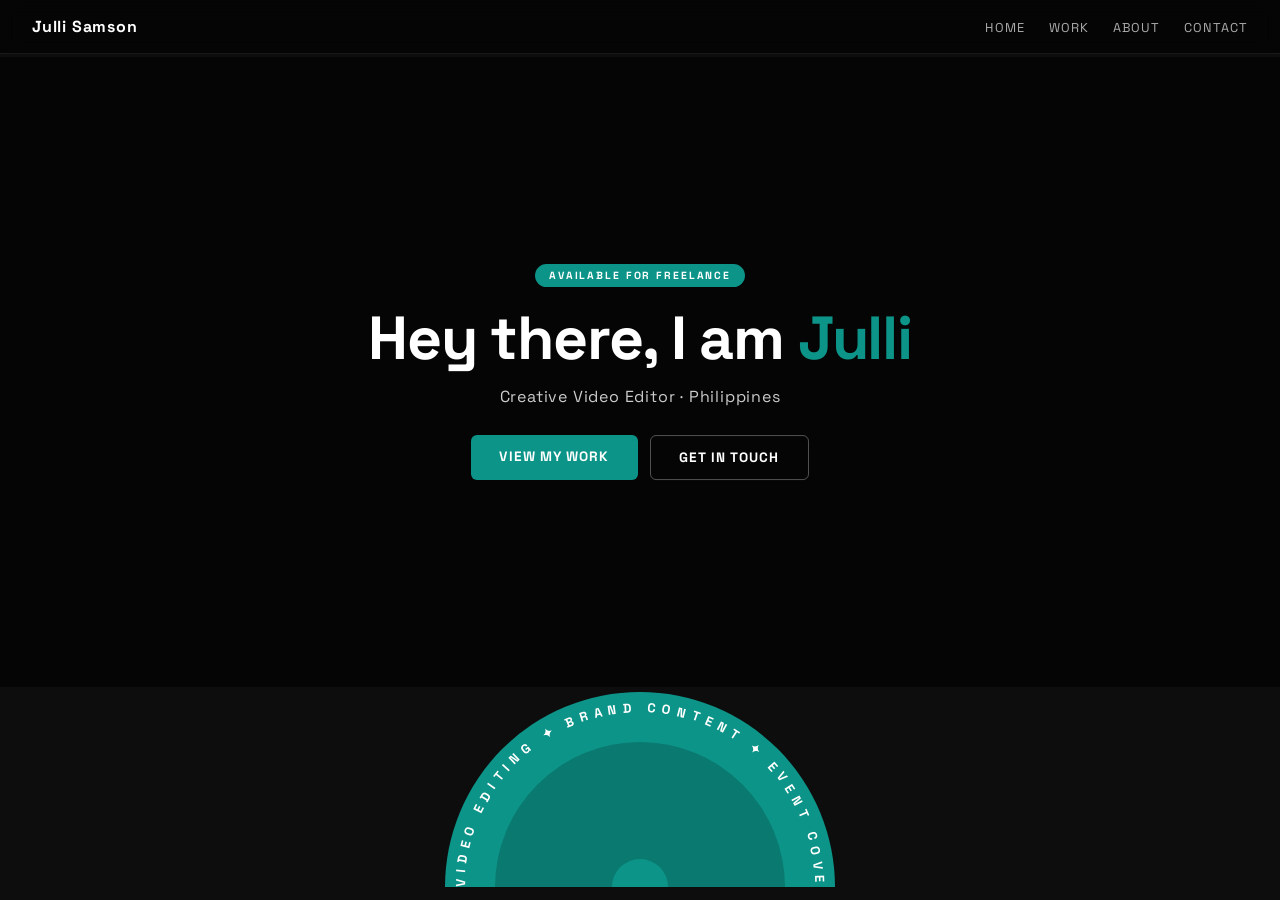
==== index.html @ 34d9e4c7 "Modify SVG structure and attributes in index.html Updated SVG dimensions and circle properties for b" ====
<!DOCTYPE html>
<html lang="en">
<head>
  <meta charset="UTF-8" />
  <meta name="viewport" content="width=device-width, initial-scale=1.0"/>
  <title>Julli Samson | Video Editor</title>
  <link rel="stylesheet" href="style.css" />
  <link href="https://fonts.googleapis.com/css2?family=Space+Grotesk:wght@400;600;700&display=swap" rel="stylesheet"/>
</head>
<body>

  <nav>
    <div class="logo">Julli Samson</div>
    <ul>
      <li><a href="index.html">Home</a></li>
      <li><a href="work.html">Work</a></li>
      <li><a href="about.html">About</a></li>
      <li><a href="contact.html">Contact</a></li>
    </ul>
  </nav>

  <div class="video-bg">
    <video autoplay muted loop playsinline>
      <source src="bg-video.mp4" type="video/mp4">
    </video>
    <div class="video-overlay"></div>
    <div class="hero">
      <div class="hero-tag">Available for freelance</div>
      <h1>Hey there, I am <span>Julli</span></h1>
      <p>Creative Video Editor · Philippines</p>
      <div class="hero-btns">
        <a href="work.html" class="btn">View My Work</a>
        <a href="contact.html" class="btn btn-outline">Get In Touch</a>
      </div>
    </div>
  </div>

  <div class="wheel-section">
    <div class="wheel-container">
      <svg viewBox="0 0 400 400" xmlns="http://www.w3.org/2000/svg" width="400" height="400">
        <defs>
          <path id="textRing" d="M 25,200 A 175,175 0 1,1 375,200 A 175,175 0 1,1 25,200"/>
        </defs>
        <circle cx="200" cy="200" r="195" fill="#0D9488"/>
        <circle cx="200" cy="200" r="145" fill="#0a7a70"/>
        <circle cx="200" cy="200" r="28" fill="#0D9488"/>
        <text font-family="Space Grotesk, sans-serif" font-size="13" font-weight="700" fill="#fff" letter-spacing="6">
          <textPath href="#textRing" startOffset="0%">VIDEO EDITING ✦ BRAND CONTENT ✦ EVENT COVERAGE ✦ SOCIAL REELS ✦ CAPCUT ✦ CANVA ✦ </textPath>
        </text>
      </svg>
    </div>
  </div>

</body>
</html>
---- style.css ----
/* RESET & BASE */
* {
  margin: 0;
  padding: 0;
  box-sizing: border-box;
}

body {
  font-family: 'Space Grotesk', 'Helvetica Neue', Arial, sans-serif;
  background-color: #0d0d0d;
  color: #f0f0f0;
}

/* NAVIGATION */
nav {
  position: fixed;
  top: 0;
  left: 0;
  width: 100%;
  z-index: 10;
  display: flex;
  justify-content: space-between;
  align-items: center;
  padding: 16px 32px;
  border-bottom: 1px solid rgba(255,255,255,0.08);
  background-color: rgba(0,0,0,0.6);
  backdrop-filter: blur(8px);
}

.logo {
  font-size: 1rem;
  font-weight: 700;
  letter-spacing: 0.05em;
  color: #ffffff;
  white-space: nowrap;
}

nav ul {
  list-style: none;
  display: flex;
  gap: 24px;
}

nav ul a {
  text-decoration: none;
  color: #aaaaaa;
  font-size: 0.8rem;
  letter-spacing: 0.08em;
  transition: color 0.2s;
  white-space: nowrap;
  text-transform: uppercase;
}

nav ul a:hover {
  color: #0D9488;
}

/* VIDEO BANNER */
.video-bg {
  position: relative;
  width: 100%;
  height: 70vh;
  overflow: hidden;
  margin-top: 57px;
}

.video-bg video {
  position: absolute;
  top: 50%;
  left: 50%;
  width: 100%;
  height: 100%;
  transform: translate(-50%, -50%);
  object-fit: cover;
}

.video-overlay {
  position: absolute;
  top: 0;
  left: 0;
  width: 100%;
  height: 100%;
  background-color: rgba(0,0,0,0.6);
}

/* HERO */
.hero {
  position: absolute;
  top: 50%;
  left: 50%;
  transform: translate(-50%, -50%);
  z-index: 2;
  display: flex;
  flex-direction: column;
  align-items: center;
  justify-content: center;
  text-align: center;
  width: 90%;
}

.hero-tag {
  display: inline-block;
  background: #0D9488;
  color: #fff;
  font-size: 0.65rem;
  font-weight: 700;
  letter-spacing: 0.18em;
  padding: 5px 14px;
  border-radius: 20px;
  margin-bottom: 18px;
  text-transform: uppercase;
}

.hero h1 {
  font-size: 3.8rem;
  font-weight: 700;
  letter-spacing: -0.02em;
  margin-bottom: 14px;
  color: #ffffff;
  line-height: 1.1;
}

.hero h1 span {
  color: #0D9488;
}

.hero p {
  font-size: 1rem;
  color: #cccccc;
  margin-bottom: 28px;
  letter-spacing: 0.05em;
}

.hero-btns {
  display: flex;
  gap: 12px;
  justify-content: center;
  flex-wrap: wrap;
}

/* BUTTONS */
.btn {
  text-decoration: none;
  background-color: #0D9488;
  color: #fff;
  padding: 13px 28px;
  font-size: 0.85rem;
  font-weight: 700;
  letter-spacing: 0.08em;
  border-radius: 6px;
  transition: background-color 0.2s;
  display: inline-block;
  border: none;
  cursor: pointer;
  -webkit-appearance: none;
  text-transform: uppercase;
  font-family: 'Space Grotesk', sans-serif;
}

.btn:hover {
  background-color: #0F766E;
}

.btn:visited {
  color: #fff;
}

.btn-outline {
  background-color: transparent;
  color: #ffffff;
  border: 1px solid rgba(255,255,255,0.3);
}

.btn-outline:hover {
  background-color: rgba(255,255,255,0.08);
}

.btn-outline:visited {
  color: #ffffff;
}

/* WHEEL SECTION */
.wheel-section {
  background: #0d0d0d;
  display: flex;
  justify-content: center;
  overflow: hidden;
  height: 200px;
}

.wheel-container {
  width: 400px;
  height: 400px;
  flex-shrink: 0;
  animation: spin 14s linear infinite;
  transform-origin: center center;
}

@keyframes spin {
  from { transform: rotate(0deg); }
  to { transform: rotate(360deg); }
}

/* PAGE HEADER */
.page-header {
  text-align: center;
  padding: 100px 24px 32px;
}

.page-header h2 {
  font-size: 2.5rem;
  font-weight: 700;
  margin-bottom: 12px;
}

.page-header p {
  color: #aaaaaa;
  font-size: 1rem;
}

/* WORK GRID */
.work-grid {
  display: grid;
  grid-template-columns: repeat(auto-fit, minmax(300px, 1fr));
  gap: 24px;
  padding: 24px 48px 80px;
}

.card {
  background-color: #151515;
  border-radius: 10px;
  overflow: hidden;
  border: 1px solid rgba(255,255,255,0.06);
}

.card-thumb {
  background-color: #1a1a1a;
  height: 180px;
  border-bottom: 2px solid #0D9488;
  display: flex;
  align-items: center;
  justify-content: center;
  color: #444;
  font-size: 0.85rem;
}

.card-body {
  padding: 20px;
}

.card h3 {
  font-size: 1rem;
  font-weight: 600;
  margin-bottom: 8px;
  color: #ffffff;
}

.card p {
  font-size: 0.85rem;
  color: #777;
  margin-bottom: 12px;
}

.tag {
  font-size: 0.72rem;
  background: rgba(13,148,136,0.15);
  color: #0D9488;
  padding: 4px 10px;
  border-radius: 20px;
  display: inline-block;
  font-weight: 700;
  letter-spacing: 0.05em;
}

/* CARD COLOUR VARIANTS */
.card-teal .card-thumb {
  border-bottom: 2px solid #0D9488;
  background-color: #0a1a18;
}

.card-green .card-thumb {
  border-bottom: 2px solid #10B981;
  background-color: #0a1a12;
}

.card-amber .card-thumb {
  border-bottom: 2px solid #F59E0B;
  background-color: #1a1208;
}

.tag-teal {
  background: rgba(13,148,136,0.15);
  color: #0D9488;
}

.tag-green {
  background: rgba(16,185,129,0.15);
  color: #10B981;
}

.tag-amber {
  background: rgba(245,158,11,0.15);
  color: #F59E0B;
}

/* ABOUT */
.about {
  display: flex;
  align-items: center;
  gap: 64px;
  padding: 100px 48px 60px;
}

.about-text {
  flex: 1;
}

.about-text h2 {
  font-size: 2.2rem;
  font-weight: 700;
  margin-bottom: 24px;
}

.about-text p {
  color: #aaaaaa;
  font-size: 1rem;
  line-height: 1.8;
  margin-bottom: 16px;
}

.about-text .btn {
  display: inline-block;
  margin-top: 16px;
}

.about-image {
  flex: 1;
  background-color: #151515;
  height: 400px;
  border-radius: 10px;
  border: 1px solid rgba(255,255,255,0.06);
  display: flex;
  align-items: center;
  justify-content: center;
  color: #444;
  font-size: 0.85rem;
}

/* SKILLS */
.skills {
  padding: 0 48px 60px;
}

.skills h3 {
  font-size: 1.2rem;
  font-weight: 700;
  margin-bottom: 20px;
  text-transform: uppercase;
  letter-spacing: 0.1em;
  color: #0D9488;
}

.skills-grid {
  display: flex;
  flex-wrap: wrap;
  gap: 12px;
}

.skill-item {
  background-color: #151515;
  border: 1px solid rgba(255,255,255,0.06);
  padding: 12px 20px;
  border-radius: 6px;
  font-size: 0.9rem;
  color: #f0f0f0;
  font-weight: 600;
}

/* CONTACT */
.contact {
  padding: 100px 48px 60px;
}

.contact-header {
  text-align: center;
  margin-bottom: 48px;
}

.contact-header h2 {
  font-size: 2.5rem;
  font-weight: 700;
  margin-bottom: 12px;
}

.contact-header p {
  color: #aaaaaa;
  font-size: 1rem;
}

.contact-wrapper {
  display: flex;
  gap: 48px;
  align-items: flex-start;
}

.contact-form {
  flex: 2;
  display: flex;
  flex-direction: column;
  gap: 20px;
}

.form-group {
  display: flex;
  flex-direction: column;
  gap: 8px;
}

.form-group label {
  font-size: 0.75rem;
  color: #aaaaaa;
  letter-spacing: 0.1em;
  text-transform: uppercase;
  font-weight: 700;
}

.form-group input,
.form-group select,
.form-group textarea {
  background-color: #151515;
  border: 1px solid rgba(255,255,255,0.08);
  border-radius: 6px;
  padding: 12px 16px;
  color: #f0f0f0;
  font-size: 0.95rem;
  font-family: 'Space Grotesk', sans-serif;
  outline: none;
  transition: border-color 0.2s;
}

.form-group input:focus,
.form-group select:focus,
.form-group textarea:focus {
  border-color: #0D9488;
}

.form-group select option {
  background-color: #151515;
}

.contact-form .btn {
  align-self: flex-start;
}

.contact-details {
  flex: 1;
  background-color: #151515;
  border: 1px solid rgba(255,255,255,0.06);
  border-radius: 10px;
  padding: 32px;
}

.contact-details h3 {
  font-size: 0.8rem;
  font-weight: 700;
  margin-bottom: 20px;
  color: #0D9488;
  text-transform: uppercase;
  letter-spacing: 0.15em;
}

.contact-details p {
  color: #aaaaaa;
  font-size: 0.95rem;
  margin-bottom: 14px;
  line-height: 1.6;
}

/* AVAILABLE BAR */
.available-bar {
  display: flex;
  align-items: center;
  justify-content: center;
  padding: 14px;
  background: rgba(13,148,136,0.08);
  border-top: 1px solid rgba(13,148,136,0.2);
}

.pulse-dot {
  width: 8px;
  height: 8px;
  background: #0D9488;
  border-radius: 50%;
  margin-right: 10px;
  flex-shrink: 0;
  animation: pulse 1.5s ease-in-out infinite;
}

.available-bar p {
  color: #888;
  font-size: 0.85rem;
}

.available-bar p strong {
  color: #0D9488;
}

@keyframes pulse {
  0%, 100% { opacity: 1; transform: scale(1); }
  50% { opacity: 0.4; transform: scale(0.7); }
}

/* MOBILE RESPONSIVE */
@media (max-width: 768px) {
  nav {
    padding: 12px 16px;
  }

  nav ul {
    gap: 10px;
  }

  nav ul a {
    font-size: 0.7rem;
  }

  .video-bg {
    height: 50vh;
    margin-top: 49px;
  }

  .hero h1 {
    font-size: 2.2rem;
  }

  .hero p {
    font-size: 0.85rem;
  }

  .hero-btns {
    flex-direction: column;
    align-items: center;
    gap: 10px;
  }

  .page-header {
    padding: 90px 24px 24px;
  }

  .work-grid {
    padding: 16px 24px 60px;
    grid-template-columns: 1fr;
    gap: 16px;
  }

  .about {
    flex-direction: column;
    padding: 90px 24px 40px;
    gap: 32px;
  }

  .about-image {
    width: 100%;
    height: 260px;
  }

  .skills {
    padding: 0 24px 48px;
  }

  .contact {
    padding: 90px 24px 40px;
  }

  .contact-wrapper {
    flex-direction: column;
    gap: 32px;
  }

  .wheel-section {
    height: 160px;
  }

  .wheel-container {
    width: 320px;
    height: 320px;
  }
}
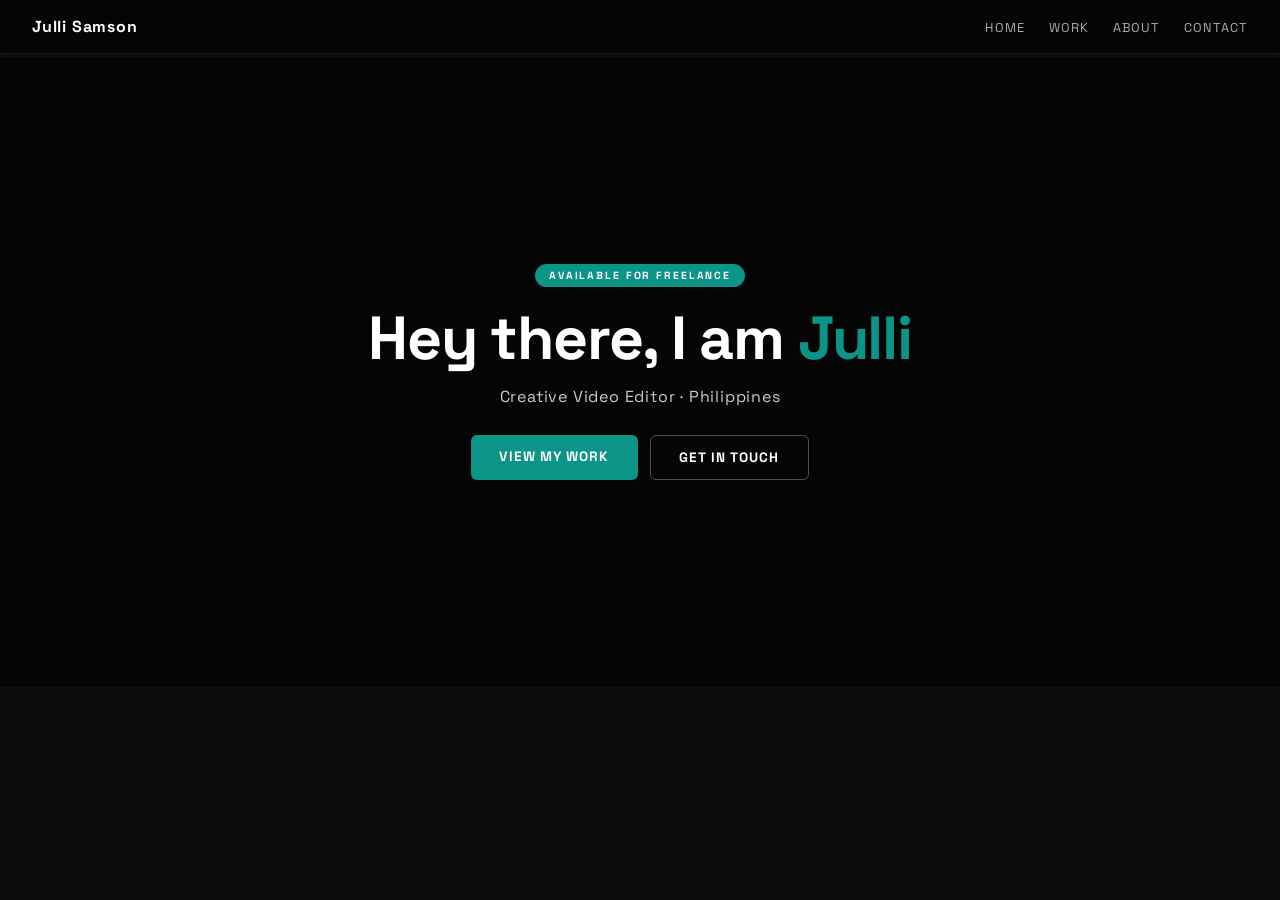
==== commit 3b45a3ed: "Refactor wheel section and update SVG structure" ====
--- a/index.html
+++ b/index.html
@@ -36,8 +36,8 @@
   </div>
 
   <div class="wheel-section">
-    <div class="wheel-container">
-      <svg viewBox="0 0 400 400" xmlns="http://www.w3.org/2000/svg" width="400" height="400">
+    <div class="wheel-wrap">
+      <svg class="spinning-wheel" viewBox="0 0 400 400" xmlns="http://www.w3.org/2000/svg">
         <defs>
           <path id="textRing" d="M 25,200 A 175,175 0 1,1 375,200 A 175,175 0 1,1 25,200"/>
         </defs>
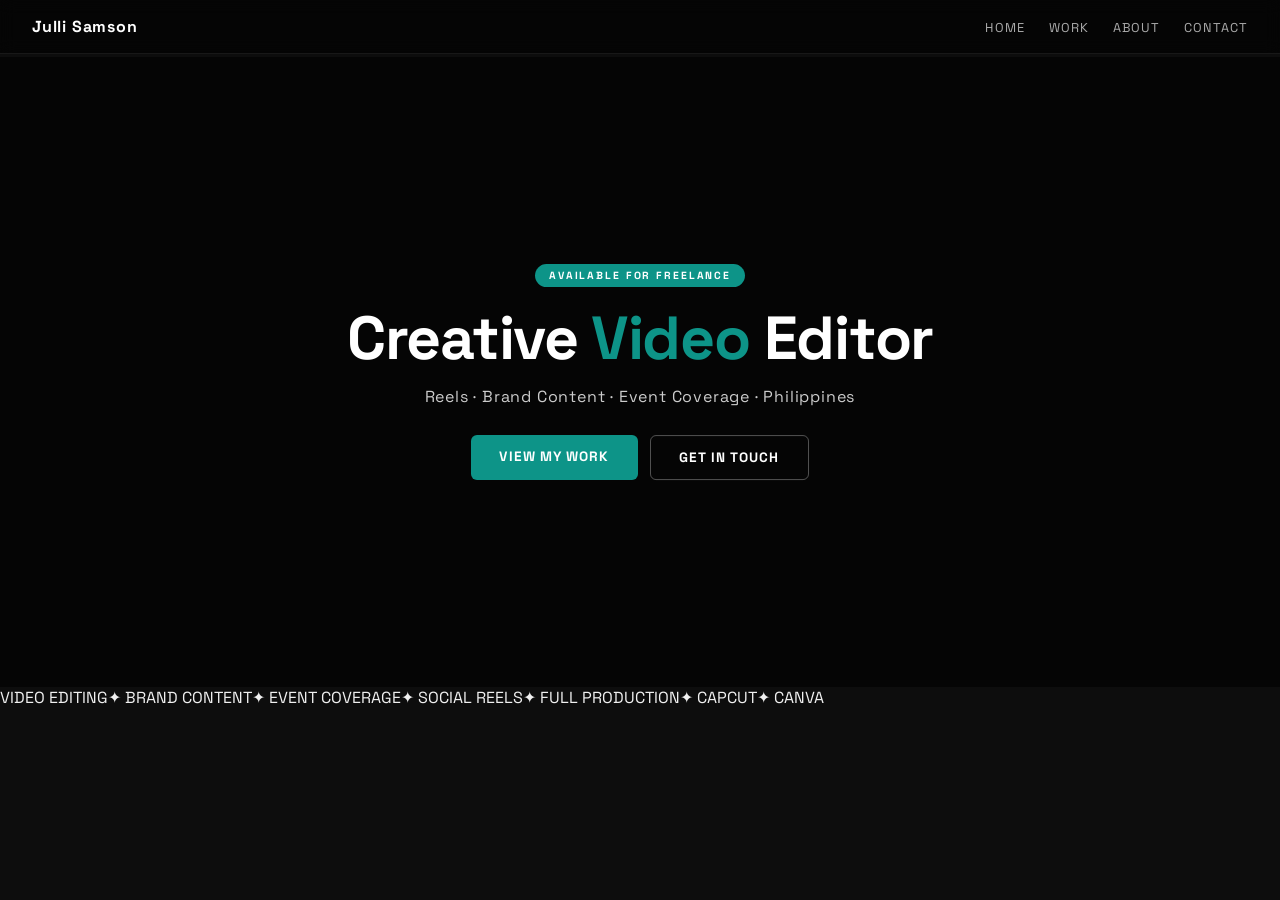
==== commit 1e7f9363: "Revise hero content and add marquee bar Updated hero section and replaced wheel section with marquee" ====
--- a/index.html
+++ b/index.html
@@ -26,8 +26,8 @@
     <div class="video-overlay"></div>
     <div class="hero">
       <div class="hero-tag">Available for freelance</div>
-      <h1>Hey there, I am <span>Julli</span></h1>
-      <p>Creative Video Editor · Philippines</p>
+      <h1>Creative <span>Video</span> Editor</h1>
+      <p>Reels · Brand Content · Event Coverage · Philippines</p>
       <div class="hero-btns">
         <a href="work.html" class="btn">View My Work</a>
         <a href="contact.html" class="btn btn-outline">Get In Touch</a>
@@ -35,21 +35,12 @@
     </div>
   </div>
 
-  <div class="wheel-section">
-    <div class="wheel-wrap">
-      <svg class="spinning-wheel" viewBox="0 0 400 400" xmlns="http://www.w3.org/2000/svg">
-        <defs>
-          <path id="textRing" d="M 25,200 A 175,175 0 1,1 375,200 A 175,175 0 1,1 25,200"/>
-        </defs>
-        <circle cx="200" cy="200" r="195" fill="#0D9488"/>
-        <circle cx="200" cy="200" r="145" fill="#0a7a70"/>
-        <circle cx="200" cy="200" r="28" fill="#0D9488"/>
-        <text font-family="Space Grotesk, sans-serif" font-size="13" font-weight="700" fill="#fff" letter-spacing="6">
-          <textPath href="#textRing" startOffset="0%">VIDEO EDITING ✦ BRAND CONTENT ✦ EVENT COVERAGE ✦ SOCIAL REELS ✦ CAPCUT ✦ CANVA ✦ </textPath>
-        </text>
-      </svg>
-    </div>
-  </div>
-
-</body>
-</html>
+  <div class="marquee-bar">
+    <div class="marquee-inner">
+      <span>VIDEO EDITING</span><span class="dot">✦</span>
+      <span>BRAND CONTENT</span><span class="dot">✦</span>
+      <span>EVENT COVERAGE</span><span class="dot">✦</span>
+      <span>SOCIAL REELS</span><span class="dot">✦</span>
+      <span>FULL PRODUCTION</span><span class="dot">✦</span>
+      <span>CAPCUT</span><span class="dot">✦</span>
+      <span>CANVA</span><span class="dot
--- a/style.css
+++ b/style.css
@@ -184,21 +184,43 @@
   background: #0d0d0d;
   display: flex;
   justify-content: center;
+  align-items: flex-start;
   overflow: hidden;
   height: 200px;
 }
 
-.wheel-container {
+.wheel-wrap {
   width: 400px;
   height: 400px;
   flex-shrink: 0;
+}
+
+.spinning-wheel {
+  width: 400px;
+  height: 400px;
+  display: block;
   animation: spin 14s linear infinite;
-  transform-origin: center center;
+  transform-origin: 50% 50%;
 }
 
 @keyframes spin {
   from { transform: rotate(0deg); }
   to { transform: rotate(360deg); }
+}
+
+@media (max-width: 768px) {
+  .wheel-section {
+    height: 160px;
+  }
+  .wheel-wrap {
+    width: 320px;
+    height: 320px;
+  }
+  .spinning-wheel {
+    width: 320px;
+    height: 320px;
+  }
+}
 }
 
 /* PAGE HEADER */
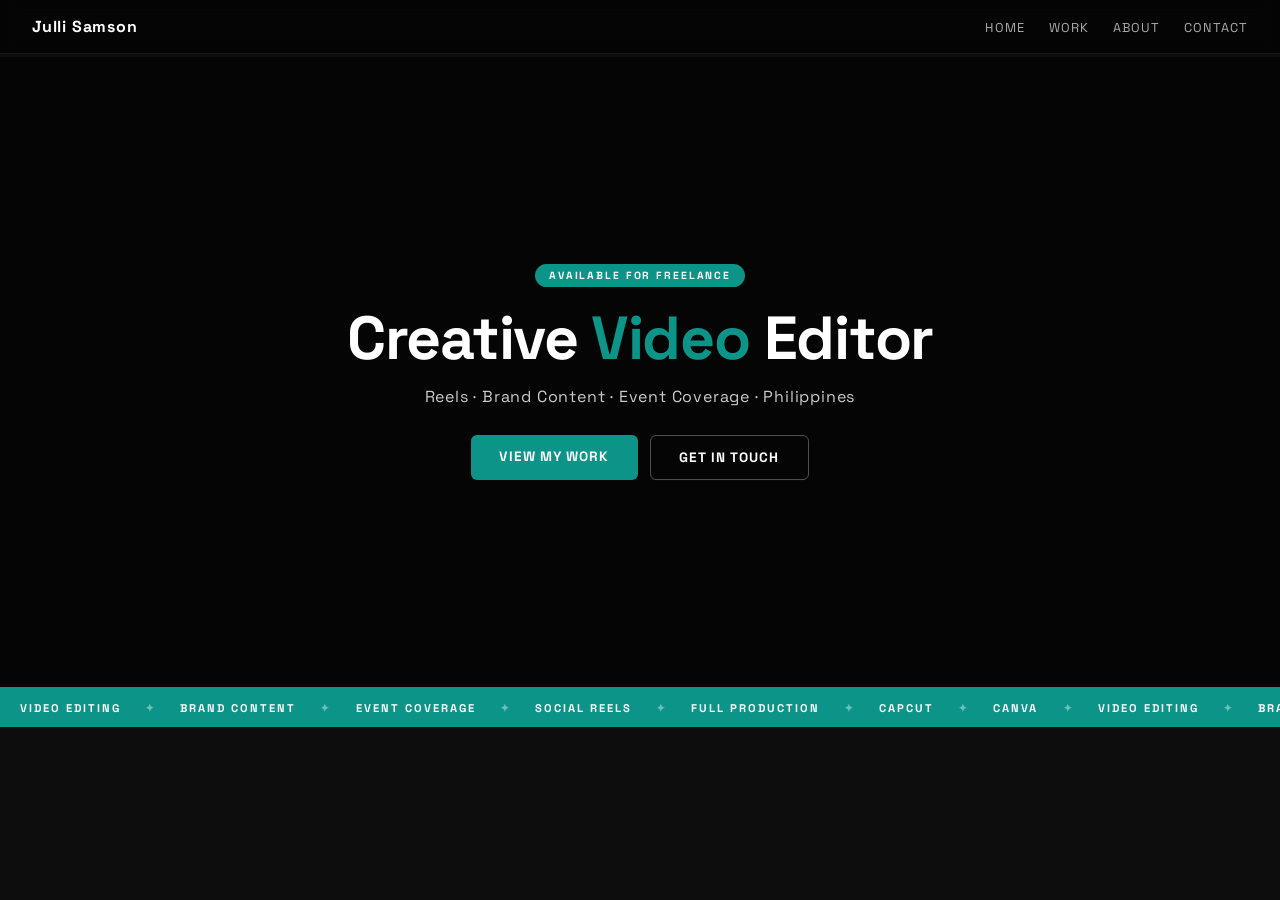
==== commit c6c031c6: "Fix HTML structure by adding missing elements" ====
--- a/index.html
+++ b/index.html
@@ -43,4 +43,16 @@
       <span>SOCIAL REELS</span><span class="dot">✦</span>
       <span>FULL PRODUCTION</span><span class="dot">✦</span>
       <span>CAPCUT</span><span class="dot">✦</span>
-      <span>CANVA</span><span class="dot
+      <span>CANVA</span><span class="dot">✦</span>
+      <span>VIDEO EDITING</span><span class="dot">✦</span>
+      <span>BRAND CONTENT</span><span class="dot">✦</span>
+      <span>EVENT COVERAGE</span><span class="dot">✦</span>
+      <span>SOCIAL REELS</span><span class="dot">✦</span>
+      <span>FULL PRODUCTION</span><span class="dot">✦</span>
+      <span>CAPCUT</span><span class="dot">✦</span>
+      <span>CANVA</span><span class="dot">✦</span>
+    </div>
+  </div>
+
+</body>
+</html>
--- a/style.css
+++ b/style.css
@@ -179,48 +179,42 @@
   color: #ffffff;
 }
 
-/* WHEEL SECTION */
-.wheel-section {
-  background: #0d0d0d;
-  display: flex;
-  justify-content: center;
-  align-items: flex-start;
+/* MARQUEE */
+.marquee-bar {
+  background: #0D9488;
+  padding: 12px 0;
   overflow: hidden;
-  height: 200px;
-}
-
-.wheel-wrap {
-  width: 400px;
-  height: 400px;
+  white-space: nowrap;
+  width: 100%;
+  line-height: 1;
+}
+
+.marquee-inner {
+  display: inline-flex;
+  align-items: center;
+  animation: marquee 18s linear infinite;
+  will-change: transform;
+  white-space: nowrap;
+}
+
+.marquee-inner span {
+  color: #fff;
+  font-size: 0.7rem;
+  font-weight: 700;
+  letter-spacing: 0.18em;
+  margin: 0 20px;
   flex-shrink: 0;
-}
-
-.spinning-wheel {
-  width: 400px;
-  height: 400px;
-  display: block;
-  animation: spin 14s linear infinite;
-  transform-origin: 50% 50%;
-}
-
-@keyframes spin {
-  from { transform: rotate(0deg); }
-  to { transform: rotate(360deg); }
-}
-
-@media (max-width: 768px) {
-  .wheel-section {
-    height: 160px;
-  }
-  .wheel-wrap {
-    width: 320px;
-    height: 320px;
-  }
-  .spinning-wheel {
-    width: 320px;
-    height: 320px;
-  }
-}
+  white-space: nowrap;
+}
+
+.marquee-inner span.dot {
+  color: rgba(255,255,255,0.4);
+  margin: 0 4px;
+}
+
+@keyframes marquee {
+  from { transform: translateX(0); }
+  to { transform: translateX(-50%); }
 }
 
 /* PAGE HEADER */
@@ -598,13 +592,4 @@
     flex-direction: column;
     gap: 32px;
   }
-
-  .wheel-section {
-    height: 160px;
-  }
-
-  .wheel-container {
-    width: 320px;
-    height: 320px;
-  }
-}
+}
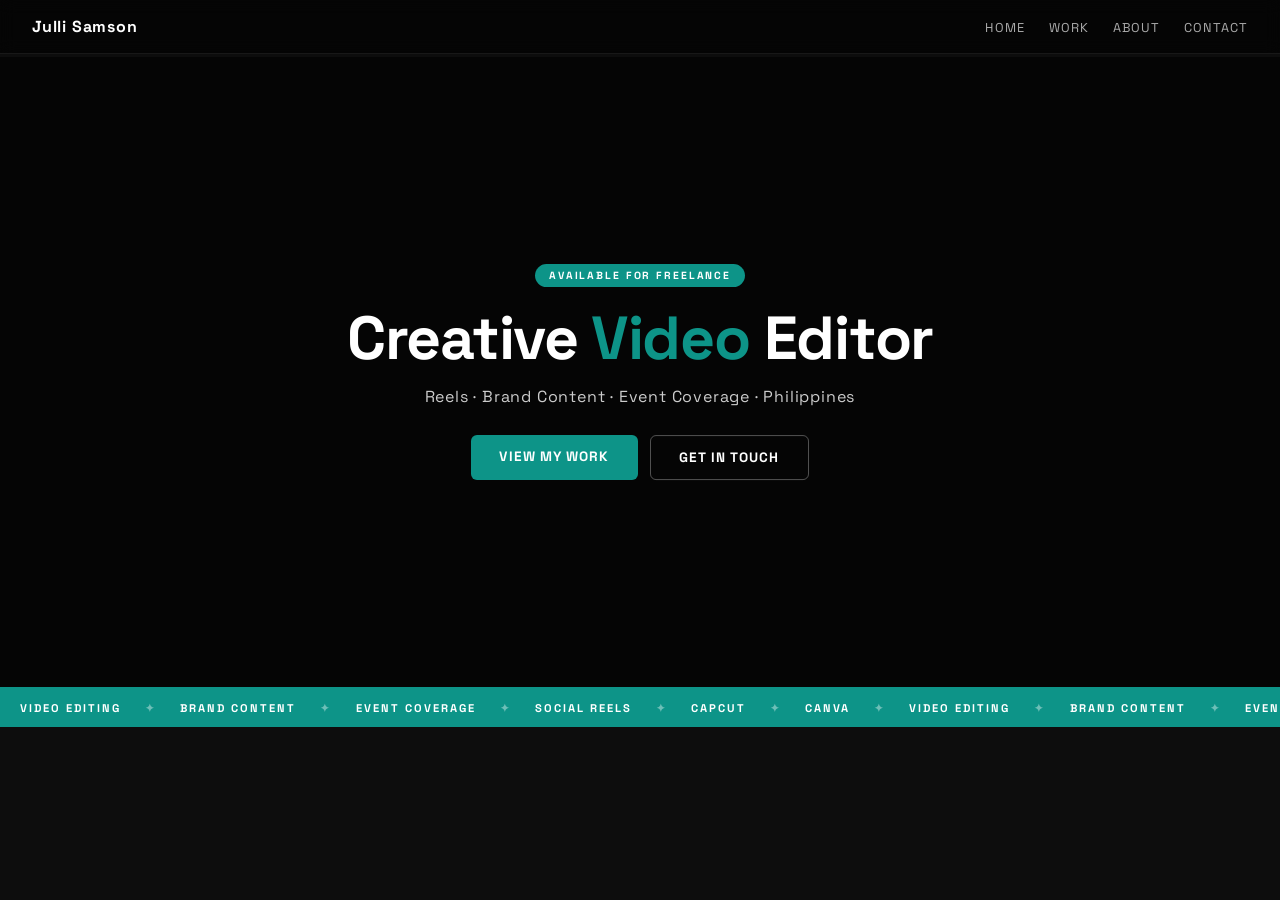
==== commit c71d3a97: "Remove 'FULL PRODUCTION' from services list Removed 'FULL PRODUCTION' from the services list in inde" ====
--- a/index.html
+++ b/index.html
@@ -41,7 +41,6 @@
       <span>BRAND CONTENT</span><span class="dot">✦</span>
       <span>EVENT COVERAGE</span><span class="dot">✦</span>
       <span>SOCIAL REELS</span><span class="dot">✦</span>
-      <span>FULL PRODUCTION</span><span class="dot">✦</span>
       <span>CAPCUT</span><span class="dot">✦</span>
       <span>CANVA</span><span class="dot">✦</span>
       <span>VIDEO EDITING</span><span class="dot">✦</span>
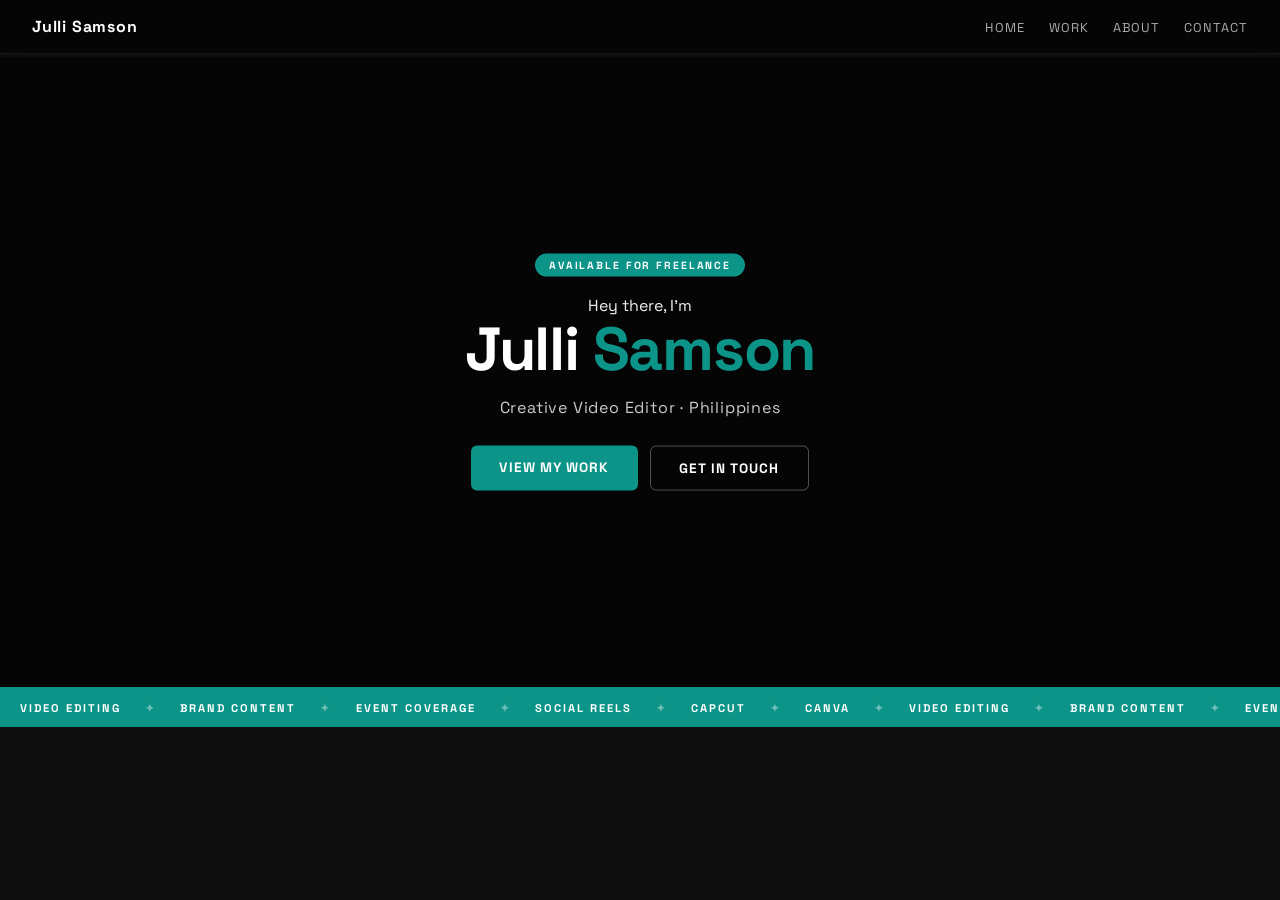
==== commit d36c9e6c: "Revise hero section content in index.html Updated hero section with new name and title." ====
--- a/index.html
+++ b/index.html
@@ -26,8 +26,9 @@
     <div class="video-overlay"></div>
     <div class="hero">
       <div class="hero-tag">Available for freelance</div>
-      <h1>Creative <span>Video</span> Editor</h1>
-      <p>Reels · Brand Content · Event Coverage · Philippines</p>
+      <div class="typed-greeting">Hey there, I'm<span class="cursor"></span></div>
+      <h1>Julli <span>Samson</span></h1>
+      <p>Creative Video Editor · Philippines</p>
       <div class="hero-btns">
         <a href="work.html" class="btn">View My Work</a>
         <a href="contact.html" class="btn btn-outline">Get In Touch</a>
@@ -47,7 +48,18 @@
       <span>BRAND CONTENT</span><span class="dot">✦</span>
       <span>EVENT COVERAGE</span><span class="dot">✦</span>
       <span>SOCIAL REELS</span><span class="dot">✦</span>
-      <span>FULL PRODUCTION</span><span class="dot">✦</span>
+      <span>CAPCUT</span><span class="dot">✦</span>
+      <span>CANVA</span><span class="dot">✦</span>
+      <span>VIDEO EDITING</span><span class="dot">✦</span>
+      <span>BRAND CONTENT</span><span class="dot">✦</span>
+      <span>EVENT COVERAGE</span><span class="dot">✦</span>
+      <span>SOCIAL REELS</span><span class="dot">✦</span>
+      <span>CAPCUT</span><span class="dot">✦</span>
+      <span>CANVA</span><span class="dot">✦</span>
+      <span>VIDEO EDITING</span><span class="dot">✦</span>
+      <span>BRAND CONTENT</span><span class="dot">✦</span>
+      <span>EVENT COVERAGE</span><span class="dot">✦</span>
+      <span>SOCIAL REELS</span><span class="dot">✦</span>
       <span>CAPCUT</span><span class="dot">✦</span>
       <span>CANVA</span><span class="dot">✦</span>
     </div>
--- a/style.css
+++ b/style.css
@@ -214,7 +214,7 @@
 
 @keyframes marquee {
   from { transform: translateX(0); }
-  to { transform: translateX(-50%); }
+  to { transform: translateX(-25%); }
 }
 
 /* PAGE HEADER */
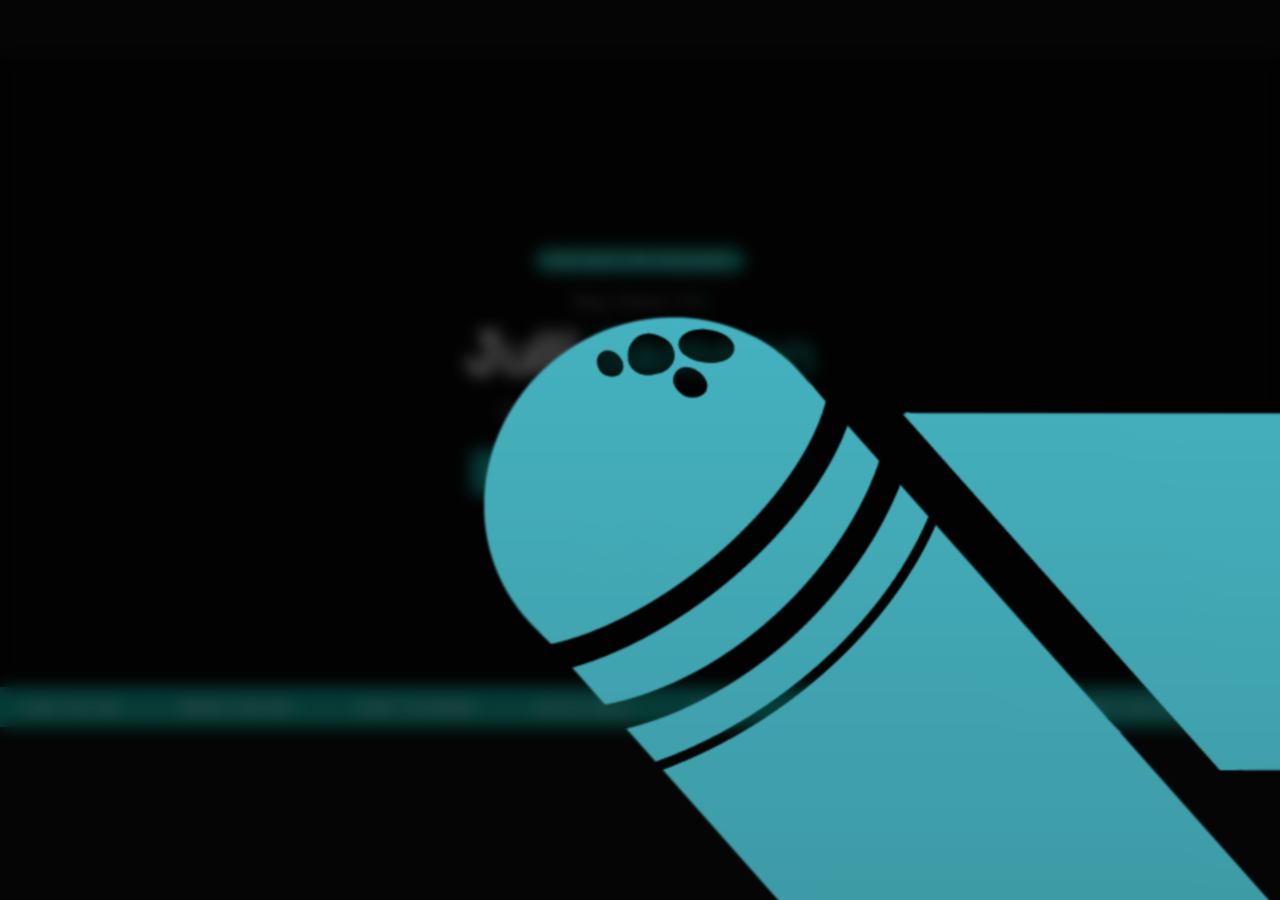
==== commit aaa03937: "Add logo image to header section" ====
--- a/index.html
+++ b/index.html
@@ -10,7 +10,10 @@
 <body>
 
   <nav>
-    <div class="logo">Julli Samson</div>
+   <div class="logo">
+  <img src="logo.png" alt="Julli Samson logo" class="logo-img" />
+  Julli Samson
+</div>
     <ul>
       <li><a href="index.html">Home</a></li>
       <li><a href="work.html">Work</a></li>
--- a/style.css
+++ b/style.css
@@ -136,6 +136,32 @@
   gap: 12px;
   justify-content: center;
   flex-wrap: wrap;
+}
+/* TYPED GREETING */
+.typed-greeting {
+  font-size: 1.1rem;
+  color: #aaaaaa;
+  font-weight: 400;
+  letter-spacing: 0.05em;
+  margin-bottom: 8px;
+  display: flex;
+  align-items: center;
+  justify-content: center;
+  gap: 4px;
+}
+
+.cursor {
+  display: inline-block;
+  width: 2px;
+  height: 1.1rem;
+  background: #0D9488;
+  animation: blink 1s step-end infinite;
+  vertical-align: middle;
+}
+
+@keyframes blink {
+  0%, 100% { opacity: 1; }
+  50% { opacity: 0; }
 }
 
 /* BUTTONS */
